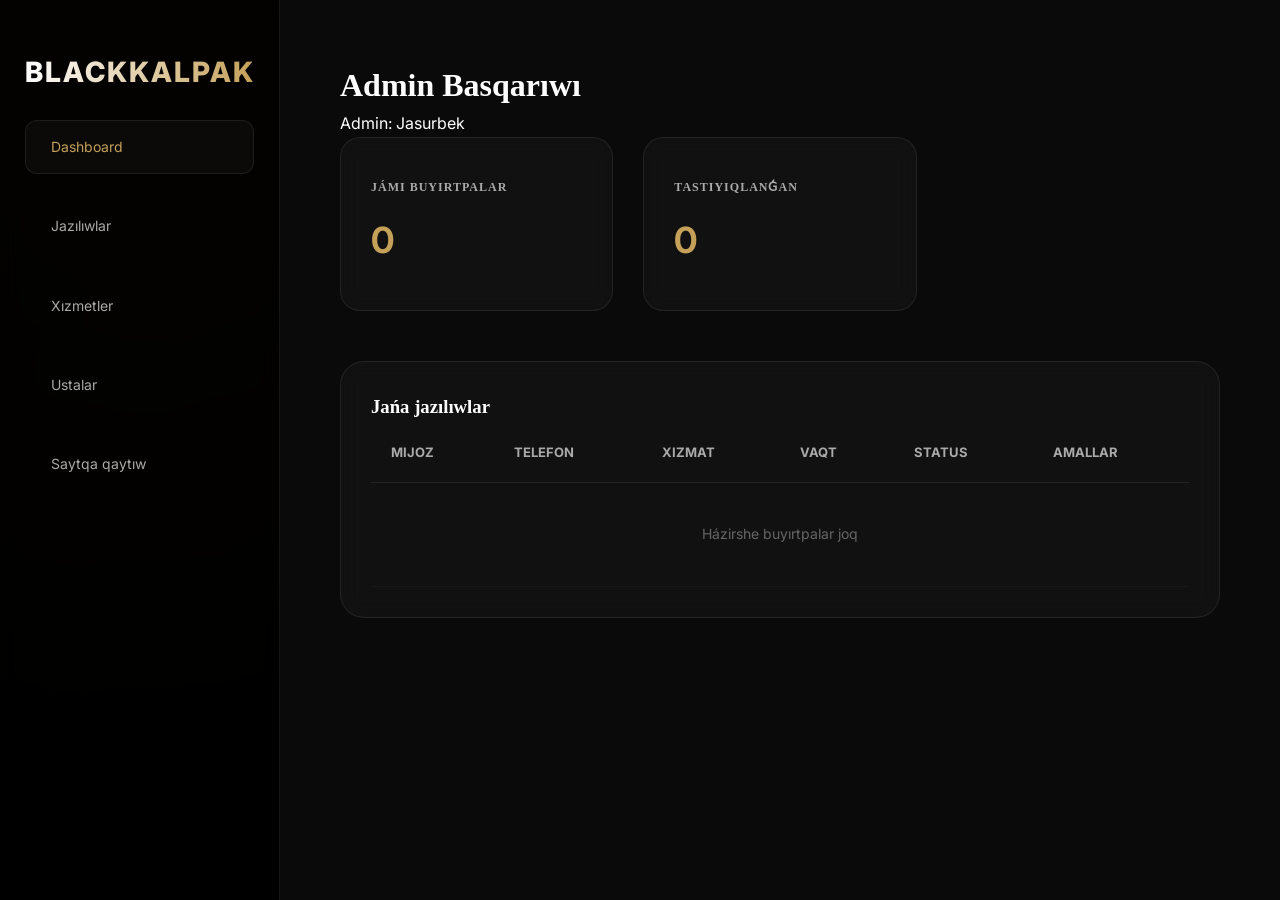
==== admin.html @ 0dd0037d "barber" ====
<!DOCTYPE html>
<html lang="uz">
<head>
    <meta charset="UTF-8">
    <meta name="viewport" content="width=device-width, initial-scale=1.0">
    <title>Admin Panel | BlackKalpak Barbershop</title>
    <link rel="preconnect" href="https://fonts.googleapis.com">
    <link rel="preconnect" href="https://fonts.gstatic.com" crossorigin>
    <link href="https://fonts.googleapis.com/css2?family=Inter:wght@300;400;600;700&display=swap" rel="stylesheet">
    <link rel="stylesheet" href="style.css">
    <style>
        body {
            display: flex;
            min-height: 100vh;
            background: var(--darker);
        }

        .sidebar {
            width: 280px;
            background: rgba(0,0,0,0.8);
            border-right: 1px solid var(--glass-border);
            padding: 50px 25px;
            display: flex;
            flex-direction: column;
            gap: 25px;
            backdrop-filter: blur(10px);
        }

        .main-content {
            flex: 1;
            padding: 60px;
            background: var(--dark);
            overflow-y: auto;
        }

        .nav-item {
            padding: 15px 25px;
            border-radius: 12px;
            color: var(--text-muted);
            text-decoration: none;
            transition: var(--transition);
            font-size: 14px;
            display: flex;
            align-items: center;
            gap: 15px;
            border: 1px solid transparent;
        }

        .nav-item.active, .nav-item:hover {
            background: var(--glass);
            color: var(--primary);
            border-color: var(--glass-border);
        }

        .stats-grid {
            display: grid;
            grid-template-columns: repeat(3, 1fr);
            gap: 30px;
            margin-bottom: 50px;
        }

        .stat-card {
            background: var(--glass);
            border: 1px solid var(--glass-border);
            padding: 40px 30px;
            border-radius: 20px;
            text-align: left;
            backdrop-filter: blur(10px);
        }

        .stat-card h3 {
            font-size: 12px;
            color: var(--text-muted);
            margin-bottom: 15px;
            text-transform: uppercase;
            letter-spacing: 1px;
        }

        .stat-card p {
            font-size: 36px;
            font-weight: 700;
            color: var(--primary);
        }

        .table-container {
            background: var(--glass);
            border: 1px solid var(--glass-border);
            border-radius: 24px;
            padding: 30px;
            backdrop-filter: blur(10px);
        }

        table { width: 100%; border-collapse: collapse; }
        th { text-align: left; padding: 20px; color: var(--text-muted); font-size: 13px; border-bottom: 1px solid var(--glass-border); text-transform: uppercase; }
        td { padding: 20px; border-bottom: 1px solid rgba(255,255,255,0.03); color: #fff; font-size: 14px; }

        .status { padding: 5px 12px; border-radius: 6px; font-size: 11px; font-weight: 600; text-transform: uppercase; }
        .status.confirmed { background: rgba(0, 255, 0, 0.1); color: #00ff00; }
        .status.pending { background: rgba(255, 255, 0, 0.1); color: #ffff00; }
    </style>
</head>
<body>
    <div class="sidebar">
        <div class="logo">BlackKalpak</div>
        <a href="#" class="nav-item active" data-view="dashboard">Dashboard</a>
        <a href="#" class="nav-item" data-view="bookings">Jazılıwlar</a>
        <a href="#" class="nav-item" data-view="services">Xızmetler</a>
        <a href="#" class="nav-item" data-view="masters">Ustalar</a>
        <a href="index.html" class="nav-item">Saytqa qaytıw</a>
    </div>

    <div class="main-content">
        <!-- Dashboard Section -->
        <div id="view-dashboard" class="view">
            <div class="header">
                <h1>Admin Basqarıwı</h1>
                <div class="user-info">Admin: Jasurbek</div>
            </div>
            
            <div class="stats-grid">
                <div class="stat-card">
                    <h3>Jámi buyırtpalar</h3>
                    <p id="stat-total">0</p>
                </div>
                <div class="stat-card">
                    <h3>Tastıyıqlanǵan</h3>
                    <p id="stat-confirmed">0</p>
                </div>
            </div>

            <div class="table-container">
                <h3>Jańa jazılıwlar</h3>
                <table>
                    <thead>
                        <tr>
                            <th>Mijoz</th>
                            <th>Telefon</th>
                            <th>Xizmat</th>
                            <th>Vaqt</th>
                            <th>Status</th>
                            <th>Amallar</th>
                        </tr>
                    </thead>
                    <tbody id="bookings-list">
                        <!-- Content will be dynamic -->
                    </tbody>
                </table>
            </div>
        </div>

        <!-- Placeholder Sections -->
        <div id="view-bookings" class="view" style="display: none;">
            <h1>Barcha yozilishlar</h1>
            <p style="color: #666; margin-top: 20px;">Filtrlar va barcha tarix bu yerda ko'rinadi.</p>
        </div>

        <div id="view-services" class="view" style="display: none;">
            <h1>Xizmatlar boshqaruvi</h1>
            <p style="color: #666; margin-top: 20px;">Yangi xizmat qo'shish yoki narxlarni o'zgartirish.</p>
        </div>

        <div id="view-masters" class="view" style="display: none;">
            <h1>Ustalar boshqaruvi</h1>
            <p style="color: #666; margin-top: 20px;">Ustalar ro'yxati va ularning jadvali.</p>
        </div>
    </div>

    <script>
        // View Switching
        document.querySelectorAll('.nav-item[data-view]').forEach(item => {
            item.addEventListener('click', (e) => {
                e.preventDefault();
                const view = item.getAttribute('data-view');
                
                // Toggle Links
                document.querySelectorAll('.nav-item').forEach(i => i.classList.remove('active'));
                item.classList.add('active');
                
                // Toggle Content
                document.querySelectorAll('.view').forEach(v => v.style.display = 'none');
                document.getElementById('view-' + view).style.display = 'block';
            });
        });

        const bookingsList = document.getElementById('bookings-list');
        const statTotal = document.getElementById('stat-total');
        const statConfirmed = document.getElementById('stat-confirmed');

        function updateAdminUI() {
            const bookings = JSON.parse(localStorage.getItem('bookings') || '[]');
            
            // Stats (Revenue removed as requested)
            if (statTotal) statTotal.innerText = bookings.length;
            if (statConfirmed) statConfirmed.innerText = bookings.filter(b => b.status === 'confirmed').length;

            // Table
            if (bookingsList) {
                bookingsList.innerHTML = bookings.length > 0 ? bookings.map((b, i) => `
                    <tr>
                        <td>${b.userName}</td>
                        <td style="color: var(--primary);">${b.userPhone || 'Mavjud emas'}</td>
                        <td>${b.service}</td>
                        <td>${b.time.replace('T', ' ')}</td>
                        <td><span class="status ${b.status}">${b.status === 'pending' ? 'Kutilmekte' : 'Tastıyıqlanǵan'}</span></td>
                        <td>
                            ${b.status === 'pending' ? `<button onclick="confirmBooking(${b.id})" class="btn btn-gold" style="padding: 8px 15px; font-size: 11px;">Tastıyıqlaw</button>` : ''}
                            <button onclick="deleteBooking(${b.id})" class="btn btn-outline" style="padding: 8px 15px; font-size: 11px; margin-left: 5px; color: #ff5555; border-color: rgba(255,0,0,0.3);">X</button>
                        </td>
                    </tr>
                `).join('') : '<tr><td colspan="6" style="text-align: center; color: #666; padding: 40px;">Házirshe buyırtpalar joq</td></tr>';
            }
        }

        window.confirmBooking = (id) => {
            let bookings = JSON.parse(localStorage.getItem('bookings') || '[]');
            const booking = bookings.find(b => b.id === id);
            if (booking) {
                booking.status = 'confirmed';
                localStorage.setItem('bookings', JSON.stringify(bookings));
                sendNotification(booking.userEmail, `Sizning "${booking.service}" uchun buyurtmangiz tasdiqlandi! Sizni kutib qolamiz.`);
                updateAdminUI();
            }
        };

        window.deleteBooking = (id) => {
            if (!confirm('Haqıyqattan da óshirmoqshisız ba?')) return;
            let bookings = JSON.parse(localStorage.getItem('bookings') || '[]');
            bookings = bookings.filter(b => b.id !== id);
            localStorage.setItem('bookings', JSON.stringify(bookings));
            updateAdminUI();
        };

        function sendNotification(email, msg) {
            const nt = JSON.parse(localStorage.getItem('notifications') || '[]');
            nt.unshift({ email, msg, time: new Date().toLocaleTimeString(), read: false });
            localStorage.setItem('notifications', JSON.stringify(nt));
        }

        updateAdminUI();
    </script>
</body>
</html>
---- style.css ----
/* Premium Barbershop Design System */

:root {
    --primary: #c5a059; /* Elegant Gold */
    --primary-light: #d4b880;
    --dark: #0a0a0a;
    --darker: #050505;
    --bg-light: #111111;
    --text-primary: #ffffff;
    --text-muted: #aaaaaa;
    --glass: rgba(255, 255, 255, 0.03);
    --glass-border: rgba(255, 255, 255, 0.08);
    --gold-glow: 0 0 20px rgba(197, 160, 89, 0.2);
    --transition: all 0.5s cubic-bezier(0.4, 0, 0.2, 1);
}

* {
    margin: 0;
    padding: 0;
    box-sizing: border-box;
}

html {
    scroll-behavior: smooth;
}

body {
    background: #000 url('hero.png') no-repeat center center / cover fixed;
    color: var(--text-primary);
    font-family: 'Inter', sans-serif;
    line-height: 1.6;
    overflow-x: hidden;
    position: relative;
}

/* Full-site warm dark overlay */
body::before {
    content: '';
    position: fixed;
    top: 0;
    left: 0;
    width: 100%;
    height: 100%;
    background:
        radial-gradient(circle at 15% 15%, rgba(197, 160, 89, 0.06) 0%, transparent 45%),
        radial-gradient(circle at 85% 85%, rgba(197, 160, 89, 0.06) 0%, transparent 45%),
        linear-gradient(135deg, rgba(10, 6, 0, 0.82) 0%, rgba(5, 3, 0, 0.75) 50%, rgba(0, 0, 0, 0.88) 100%);
    z-index: -2;
    pointer-events: none;
}

/* Floating gold dust particles */
body::after {
    content: '';
    position: fixed;
    top: 0;
    left: 0;
    width: 200%;
    height: 200%;
    background-image:
        radial-gradient(circle at 20% 30%, rgba(197, 160, 89, 0.12) 1.5px, transparent 1.5px),
        radial-gradient(circle at 70% 80%, rgba(197, 160, 89, 0.08) 2px, transparent 2px),
        radial-gradient(circle at 40% 10%, rgba(255, 255, 255, 0.04) 1px, transparent 1px);
    background-size: 300px 300px;
    animation: bgParticleMove 60s linear infinite;
    z-index: -1;
    pointer-events: none;
    opacity: 0.7;
}

@keyframes bgParticleMove {
    from { transform: translate(0, 0); }
    to { transform: translate(-100px, -200px); }
}

h1, h2, h3, h4 {
    font-family: 'Playfair Display', serif;
    font-weight: 700;
}

.container {
    max-width: 1200px;
    margin: 0 auto;
    padding: 0 20px;
}

/* Navbar Style */
.navbar {
    position: fixed;
    top: 0;
    width: 100%;
    z-index: 1000;
    padding: 20px 0;
    transition: var(--transition);
    background: transparent;
}

.navbar.scrolled {
    background: rgba(10, 10, 10, 0.95);
    backdrop-filter: blur(10px);
    padding: 15px 0;
    box-shadow: 0 2px 10px rgba(0,0,0,0.5);
}

.navbar .container {
    display: flex;
    justify-content: space-between;
    align-items: center;
}

.logo-container {
    display: flex;
    align-items: center;
    gap: 15px;
}

.logo {
    font-size: 28px;
    font-weight: 800;
    letter-spacing: 2px;
    color: #fff;
    cursor: pointer;
    background: linear-gradient(90deg, #fff, var(--primary));
    -webkit-background-clip: text;
    background-clip: text;
    -webkit-text-fill-color: transparent;
    text-transform: uppercase;
}

.logo.gold {
    background: linear-gradient(90deg, var(--primary), #fff);
    -webkit-background-clip: text;
    background-clip: text;
    -webkit-text-fill-color: transparent;
}

.scissors-icon {
    width: 28px;
    height: 28px;
    color: var(--primary);
    filter: drop-shadow(0 0 5px rgba(197, 160, 89, 0.3));
    transition: var(--transition);
}

.logo-container:hover .scissors-icon {
    transform: rotate(-15deg) scale(1.1);
    color: #fff;
}

.nav-links {
    display: flex;
    gap: 30px;
}

.nav-links a {
    color: var(--text-primary);
    text-decoration: none;
    font-size: 13px;
    font-weight: 500;
    text-transform: uppercase;
    letter-spacing: 2px;
    transition: var(--transition);
    position: relative;
    opacity: 0;
    transform: translateY(-10px);
    animation: navLinkFade 0.8s ease forwards;
}

.nav-links a::after {
    content: '';
    position: absolute;
    bottom: -5px; left: 0;
    width: 0; height: 1px;
    background: var(--primary);
    transition: width 0.3s ease;
}

.nav-links a:hover {
    color: var(--primary);
}

.nav-links a:hover::after {
    width: 100%;
}

/* Staggered animation for nav links */
.nav-links a:nth-child(1) { animation-delay: 5.5s; }
.nav-links a:nth-child(2) { animation-delay: 5.7s; }
.nav-links a:nth-child(3) { animation-delay: 5.9s; }
.nav-links a:nth-child(4) { animation-delay: 6.1s; }

@keyframes navLinkFade {
    to { opacity: 1; transform: translateY(0); }
}

.admin-link {
    font-size: 11px !important;
    background: rgba(255,255,255,0.05);
    padding: 4px 10px;
    border-radius: 4px;
    margin-left: 10px;
}

.actions {
    display: flex;
    align-items: center;
    gap: 20px;
}

/* Premium Button Animations */
.btn, button[type="submit"], .trigger-booking, .admin-btn {
    display: inline-block;
    padding: 14px 28px;
    font-size: 14px;
    font-weight: 600;
    text-transform: uppercase;
    letter-spacing: 1.5px;
    text-decoration: none;
    cursor: pointer;
    border: none;
    outline: none;
    position: relative;
    overflow: hidden;
    transition: all 0.4s cubic-bezier(0.175, 0.885, 0.32, 1.275) !important;
    transform-origin: center;
    border-radius: 12px !important;
    font-family: 'Inter', sans-serif;
}

.btn:active, button:active {
    transform: scale(0.95);
}

.btn-gold {
    background: var(--primary);
    color: #000;
    box-shadow: 0 4px 15px rgba(197, 160, 89, 0.2);
}

.btn-gold:hover {
    background: var(--primary-light);
    box-shadow: 0 8px 25px rgba(197, 160, 89, 0.4);
    transform: translateY(-3px) scale(1.02);
}

.btn-outline {
    background: transparent;
    border: 1px solid var(--primary) !important;
    color: var(--primary);
}

.btn-outline:hover {
    box-shadow: 0 0 20px rgba(197, 160, 89, 0.15);
    background: rgba(197, 160, 89, 0.1);
    transform: translateY(-2px);
}

/* Shimmer effect for premium buttons */
.btn::after {
    content: '';
    position: absolute;
    top: -50%;
    left: -50%;
    width: 200%;
    height: 200%;
    background: linear-gradient(45deg, transparent, rgba(255,255,255,0.1), transparent);
    transform: rotate(45deg);
    transition: 0.5s;
    pointer-events: none;
}

.btn:hover::after {
    left: 100%;
}

.shake {
    animation: shake 0.5s cubic-bezier(.36,.07,.19,.97) both;
}

@keyframes shake {
    10%, 90% { transform: translate3d(-1px, 0, 0); }
    20%, 80% { transform: translate3d(2px, 0, 0); }
    30%, 50%, 70% { transform: translate3d(-4px, 0, 0); }
    40%, 60% { transform: translate3d(4px, 0, 0); }
}

.lang-toggle {
    font-size: 12px;
    color: var(--text-muted);
    cursor: pointer;
}

/* Hero Section */
.hero {
    height: 100vh;
    display: flex;
    align-items: center;
    position: relative;
    background: transparent;
}

.hero-overlay {
    position: absolute;
    top: 0;
    left: 0;
    width: 100%;
    height: 100%;
    background: transparent;
}

.hero-content {
    position: relative;
    z-index: 1;
    max-width: 800px;
}

.hero h1 {
    font-size: 84px;
    line-height: 1;
    margin-bottom: 25px;
    letter-spacing: -2px;
    font-weight: 900;
    text-transform: uppercase;
    background: linear-gradient(90deg, #fff, var(--primary), #fff);
    background-size: 200% auto;
    -webkit-background-clip: text;
    background-clip: text;
    -webkit-text-fill-color: transparent;
    animation: titleShine 4s linear infinite;
}

@keyframes titleShine {
    to { background-position: 200% center; }
}

.hero p {
    font-size: 20px;
    color: var(--text-muted);
    margin-bottom: 45px;
    line-height: 1.6;
    font-weight: 300;
    letter-spacing: 0.5px;
}

.hero-btns {
    display: flex;
    gap: 15px;
}

/* Section Common */
.section {
    padding: 100px 0;
    background: transparent;
}

.section.bg-dark {
    background: transparent;
}

.bg-darker {
    background: transparent;
}

.section-title {
    font-size: 42px;
    margin-bottom: 50px;
    font-weight: 700;
}

.section-title.center {
    text-align: center;
}

.section-title.gold {
    color: var(--primary);
}

.section-title.white {
    color: #fff;
}

/* About Section Enhanced */
.about-images {
    position: relative;
    height: 500px;
}

.img-wrapper {
    position: absolute;
    border-radius: 16px;
    overflow: hidden;
    box-shadow: 0 20px 40px rgba(0,0,0,0.5);
    transition: var(--transition);
}

.img-wrapper img {
    width: 100%;
    height: 100%;
    object-fit: cover;
    transition: transform 0.6s ease;
}

.img-wrapper:hover img {
    transform: scale(1.1);
}

.main-img {
    width: 70%;
    height: 400px;
    top: 0; left: 0;
    z-index: 1;
}

.sub-img {
    width: 50%;
    height: 300px;
    bottom: 0; right: 0;
    z-index: 2;
    border: 5px solid var(--dark);
}

.about-stats {
    display: flex;
    gap: 40px;
    margin-top: 40px;
}

.stat-item span {
    font-size: 32px;
    font-weight: 700;
    color: var(--primary);
    font-family: 'Playfair Display', serif;
}

.stat-item p {
    font-size: 14px;
    color: var(--text-muted);
}

/* Barbados Section */
.barbados {
    background: transparent;
}

.glass-card {
    background: var(--glass);
    backdrop-filter: blur(20px);
    border: 1px solid var(--glass-border);
    border-radius: 24px;
    padding: 60px;
    display: grid;
    grid-template-columns: 1.2fr 1fr;
    gap: 60px;
    box-shadow: 0 20px 40px rgba(0,0,0,0.4);
}

.barbados-text h3 {
    font-size: 36px;
    margin-bottom: 20px;
    color: var(--primary);
}

.barbados-text p {
    font-size: 18px;
    color: var(--text-muted);
    margin-bottom: 40px;
}

.barbados-stat-grid {
    display: grid;
    grid-template-columns: 1fr;
    gap: 30px;
}

.b-stat {
    font-size: 16px;
    color: var(--text-muted);
    display: flex;
    align-items: center;
    gap: 15px;
}

.b-stat span {
    font-size: 32px;
    font-weight: 700;
    color: var(--primary);
    font-family: 'Playfair Display', serif;
}

@media (max-width: 991px) {
    .glass-card {
        grid-template-columns: 1fr;
        padding: 40px 30px;
    }
}
.services-grid {
    display: grid;
    grid-template-columns: repeat(auto-fit, minmax(250px, 1fr));
    gap: 30px;
}

.service-card {
    background: var(--glass);
    backdrop-filter: blur(10px);
    display: flex;
    flex-direction: column;
    align-items: center;
    padding: 60px 40px;
    border-radius: 20px;
    border: 1px solid var(--glass-border);
    transition: var(--transition);
    text-align: center;
}

.service-card h3 {
    font-size: 20px;
    margin-bottom: 15px;
    color: #fff;
}

.service-card p {
    color: var(--text-muted);
    font-size: 14px;
    margin-bottom: 20px;
}

.price {
    display: inline-block;
    padding: 8px 20px;
    margin-top: 25px;
    font-size: 20px;
    font-weight: 800;
    color: #1a1a1a;
    background: linear-gradient(45deg, #bf953f, #fcf6ba, #b38728, #fbf5b7, #aa771c);
    background-size: 200% 200%;
    animation: goldShine 3s infinite linear;
    border-radius: 3px;
    box-shadow: 0 10px 20px rgba(0,0,0,0.4);
    font-family: 'Playfair Display', serif;
    transition: all 0.4s ease;
    border: 1px solid rgba(255,255,255,0.4);
}

@keyframes goldShine {
    0% { background-position: 0% 50%; }
    50% { background-position: 100% 50%; }
    100% { background-position: 0% 50%; }
}

.service-card:hover .price {
    transform: scale(1.15) translateY(-5px);
    box-shadow: 0 15px 35px rgba(197, 160, 89, 0.6);
    filter: brightness(1.2);
}

.service-card.highlighted {
    border-color: var(--primary);
    transform: scale(1.05);
}

.service-card:hover {
    border-color: var(--primary);
    transform: translateY(-10px);
}

/* Masters Section */
.masters-grid {
    display: grid;
    grid-template-columns: repeat(auto-fit, minmax(300px, 1fr));
    gap: 40px;
}

.master-card {
    text-align: center;
    transition: var(--transition);
}

.master-img {
    width: 100%;
    aspect-ratio: 4/5;
    background: #222;
    border-radius: 12px;
    margin-bottom: 25px;
    overflow: hidden;
    filter: grayscale(100%);
    transition: var(--transition);
    border: 1px solid var(--glass-border);
}

.master-img img {
    width: 100%;
    height: 100%;
    object-fit: cover;
    transition: var(--transition);
}

.master-card:hover .master-img {
    filter: grayscale(0%);
    transform: scale(1.02);
}

.master-card h3 {
    font-size: 24px;
    margin-bottom: 5px;
}

.master-card p {
    color: var(--primary);
    text-transform: uppercase;
    font-size: 14px;
}

/* Footer */
.footer {
    padding: 80px 0 40px;
    border-top: 1px solid #222;
}

.footer-grid {
    display: grid;
    grid-template-columns: 2fr 1fr 1fr;
    gap: 60px;
    margin-bottom: 60px;
}

.footer-info p {
    color: var(--text-muted);
    margin-bottom: 10px;
}

.footer-links h4, .footer-social h4 {
    color: #fff;
    margin-bottom: 25px;
    font-family: 'Inter', sans-serif;
    font-size: 16px;
    text-transform: uppercase;
}

.footer-links a, .footer-social a {
    display: block;
    color: var(--text-muted);
    text-decoration: none;
    margin-bottom: 10px;
    transition: var(--transition);
}

.footer-links a:hover, .footer-social a:hover {
    color: var(--primary);
}

.footer-bottom {
    text-align: center;
    padding-top: 40px;
    border-top: 1px solid #222;
    color: var(--text-muted);
    font-size: 14px;
}

/* Animations */
.fade-up {
    animation: fadeUp 1s ease forwards;
    opacity: 0;
    transform: translateY(30px);
}

.delay-1 { animation-delay: 0.2s; }
.delay-2 { animation-delay: 0.4s; }

@keyframes fadeUp {
    to {
        opacity: 1;
        transform: translateY(0);
    }
}

/* Modal & Notifications */
.modal {
    display: none;
    position: fixed;
    top: 0; left: 0; width: 100%; height: 100%;
    background: rgba(0,0,0,0.8);
    backdrop-filter: blur(5px);
    z-index: 2000;
    align-items: center;
    justify-content: center;
}

.modal-content {
    width: 90%;
    max-width: 500px;
    padding: 40px;
    position: relative;
    grid-template-columns: 1fr;
}

.close-modal {
    position: absolute;
    top: 20px; right: 30px;
    font-size: 30px;
    cursor: pointer;
    color: #fff;
}

.modal .input-group { margin-bottom: 20px; }
.modal label { display: block; margin-bottom: 8px; font-size: 12px; color: #888; text-transform: uppercase; }
.modal select, .modal input {
    width: 100%;
    background: rgba(255,255,255,0.05);
    border: 1px solid rgba(255,255,255,0.1);
    padding: 12px;
    color: #fff;
    border-radius: 8px;
}

.noti-panel {
    position: fixed;
    top: 80px; right: 20px;
    width: 320px;
    max-height: 400px;
    overflow-y: auto;
    z-index: 1500;
    display: none;
    padding: 25px;
    grid-template-columns: 1fr;
}

.noti-panel.active { display: block; }
.noti-panel h3 { font-size: 18px; margin-bottom: 20px; color: var(--primary); }

.noti-btn {
    background: none;
    border: none;
    color: #fff;
    font-size: 20px;
    cursor: pointer;
    position: relative;
}

#noti-badge {
    position: absolute;
    top: -5px; right: -5px;
    background: red;
    color: #fff;
    border-radius: 50%;
    font-size: 10px;
    padding: 2px 5px;
}

.noti-item {
    background: rgba(255,255,255,0.02);
    border: 1px solid var(--glass-border);
    border-radius: 8px;
    padding: 12px;
    margin-bottom: 10px;
    font-size: 13px;
}
/* Reviews & Map */
.reviews-grid {
    display: grid;
    grid-template-columns: repeat(auto-fit, minmax(300px, 1fr));
    gap: 30px;
}

.review-card {
    background: var(--glass);
    border: 1px solid var(--glass-border);
    padding: 30px;
    border-radius: 20px;
    transition: var(--transition);
}

.review-card:hover {
    transform: translateY(-10px);
    border-color: var(--primary);
}

.rev-header {
    display: flex;
    justify-content: space-between;
    margin-bottom: 15px;
}

.rev-name { font-weight: 600; color: var(--primary); }
.rev-rating { color: #ffca28; }

.map-grid {
    display: grid;
    grid-template-columns: 1fr 1.5fr;
    gap: 20px;
    align-items: center;
}

@media (max-width: 991px) {
    .map-grid {
        grid-template-columns: 1fr;
    }
}

.noti-item.new { border-color: var(--primary); }

.gallery-item img {
    width: 100%;
    border-radius: 12px;
    mask-image: linear-gradient(to bottom, black 80%, transparent 100%);
}

/* Preloader Styles - Ultra Premium */
.preloader {
    position: fixed;
    top: 0; left: 0; width: 100%; height: 100%;
    background: radial-gradient(ellipse at center, #0f0f0f 0%, #000 100%);
    z-index: 10000;
    display: flex;
    align-items: center;
    justify-content: center;
    overflow: hidden;
    transition: all 1.5s cubic-bezier(0.7, 0, 0.3, 1);
}

/* Preloader background sparkles */
.preloader::before {
    content: '';
    position: absolute;
    width: 200%;
    height: 200%;
    background-image:
        radial-gradient(circle at 20% 20%, rgba(197, 160, 89, 0.12) 2px, transparent 2px),
        radial-gradient(circle at 80% 80%, rgba(197, 160, 89, 0.08) 1.5px, transparent 1.5px),
        radial-gradient(circle at 60% 30%, rgba(255,255,255,0.04) 1px, transparent 1px);
    background-size: 200px 200px;
    animation: bgParticleMove 20s linear infinite;
    pointer-events: none;
}

/* Gold ring glow */
.preloader::after {
    content: '';
    position: absolute;
    width: 350px; height: 350px;
    border-radius: 50%;
    background: radial-gradient(circle, rgba(197,160,89,0.08) 0%, transparent 70%);
    animation: pulseGlow 2s ease-in-out infinite;
    pointer-events: none;
}

@keyframes pulseGlow {
    0%, 100% { transform: scale(0.9); opacity: 0.5; }
    50% { transform: scale(1.1); opacity: 1; }
}

.preloader.hidden {
    opacity: 0;
    visibility: hidden;
    transform: scale(1.08);
}

.preloader-content {
    position: relative;
    z-index: 10;
    display: flex;
    flex-direction: column;
    align-items: center;
    gap: 0;
}

.preloader-scissors {
    color: var(--primary);
    filter: drop-shadow(0 0 25px rgba(197, 160, 89, 0.7));
    animation: clipMotion 1.8s infinite alternate ease-in-out;
    margin-bottom: 20px;
}

.loader-ring {
    position: absolute;
    top: 50%; left: 50%;
    transform: translate(-50%, -50%);
    width: 280px; height: 280px;
    border: 1px solid rgba(197, 160, 89, 0.1);
    border-top: 2px solid var(--primary);
    border-right: 2px solid var(--primary);
    border-radius: 50%;
    animation: rotateRing 1.8s linear infinite;
    box-shadow: 0 0 60px rgba(197, 160, 89, 0.15);
}

.preloader .logo {
    font-size: 56px;
    letter-spacing: 10px;
    font-weight: 900;
    text-transform: uppercase;
    position: relative;
    z-index: 1;
    background: linear-gradient(90deg, #c5a059, #fff, #c5a059);
    background-size: 200% auto;
    -webkit-background-clip: text;
    background-clip: text;
    -webkit-text-fill-color: transparent;
    animation: titleShine 2.5s linear infinite;
    margin-bottom: 8px;
}

.loader-bar {
    width: 220px;
    height: 2px;
    background: rgba(255,255,255,0.05);
    margin-top: 15px;
    position: relative;
    overflow: hidden;
    border-radius: 2px;
}

.loader-bar::after {
    content: '';
    position: absolute;
    top: 0; left: -100%;
    width: 100%; height: 100%;
    background: linear-gradient(90deg, transparent, var(--primary), #fff, var(--primary), transparent);
    animation: loadingProgress 2s infinite ease-in-out;
}

@keyframes rotateRing {
    to { transform: translate(-50%, -50%) rotate(360deg); }
}

@keyframes logoGlow {
    0%, 100% { filter: drop-shadow(0 0 10px rgba(197, 160, 89, 0.2)); transform: scale(1); }
    50% { filter: drop-shadow(0 0 30px rgba(197, 160, 89, 0.5)); transform: scale(1.02); }
}

@keyframes clipMotion {
    0% { transform: scale(1) rotate(-15deg); opacity: 0.7; filter: drop-shadow(0 0 15px rgba(197,160,89,0.5)); }
    100% { transform: scale(1.25) rotate(15deg); filter: drop-shadow(0 0 40px rgba(197,160,89,0.9)); opacity: 1; }
}

@keyframes loadingProgress {
    0% { left: -100%; }
    100% { left: 100%; }
}
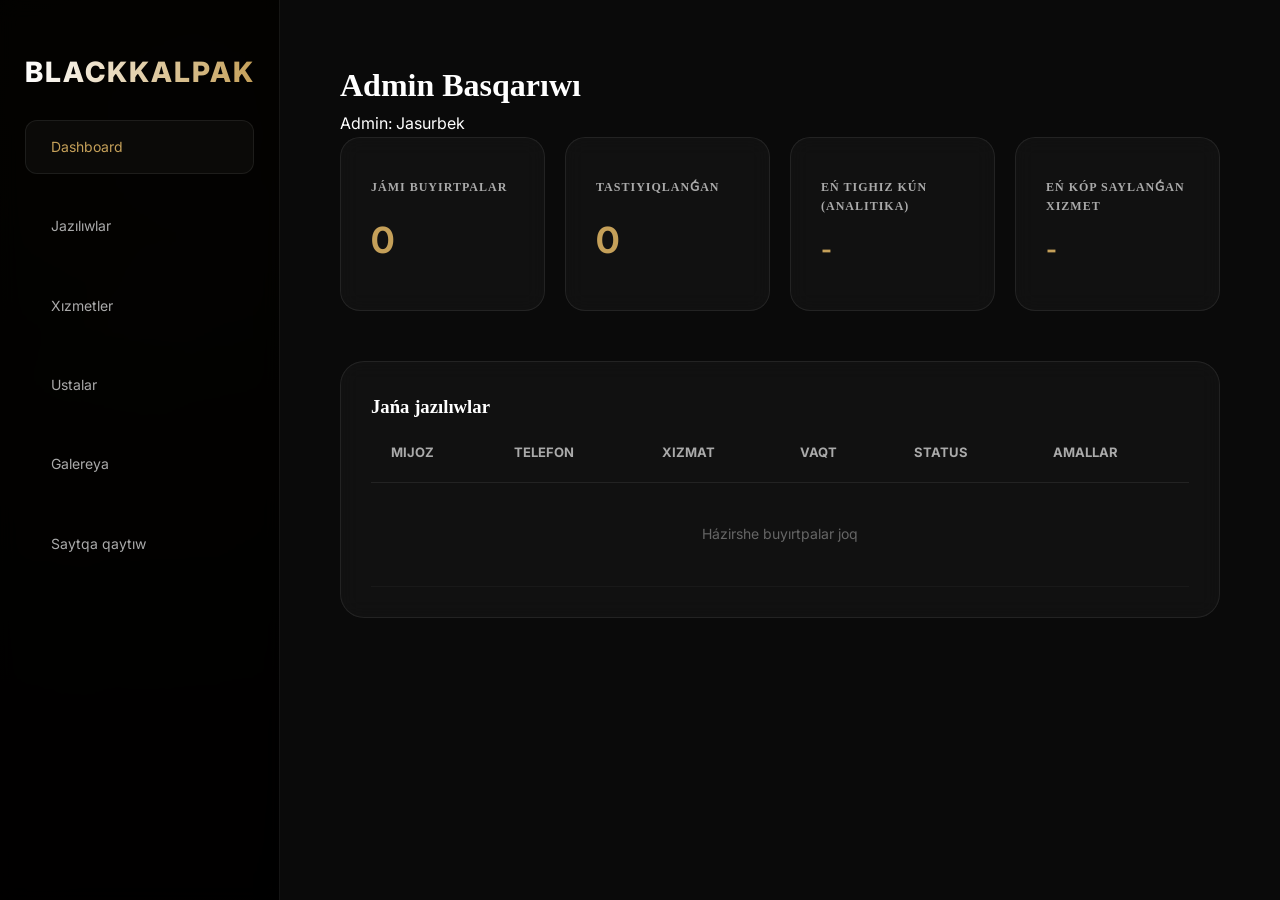
==== commit 99371374: "barber" ====
--- a/admin.html
+++ b/admin.html
@@ -54,8 +54,8 @@
 
         .stats-grid {
             display: grid;
-            grid-template-columns: repeat(3, 1fr);
-            gap: 30px;
+            grid-template-columns: repeat(4, 1fr);
+            gap: 20px;
             margin-bottom: 50px;
         }
 
@@ -97,6 +97,18 @@
         .status { padding: 5px 12px; border-radius: 6px; font-size: 11px; font-weight: 600; text-transform: uppercase; }
         .status.confirmed { background: rgba(0, 255, 0, 0.1); color: #00ff00; }
         .status.pending { background: rgba(255, 255, 0, 0.1); color: #ffff00; }
+
+        .admin-input {
+            background: rgba(255,255,255,0.05);
+            border: 1px solid rgba(255,255,255,0.1);
+            border-radius: 8px;
+            padding: 12px 18px;
+            color: #fff;
+            font-family: inherit;
+            width: 100%;
+        }
+        .admin-input:focus { border-color: var(--primary); outline: none; }
+        .flex-row { display: flex; gap: 15px; align-items: center; }
     </style>
 </head>
 <body>
@@ -106,6 +118,7 @@
         <a href="#" class="nav-item" data-view="bookings">Jazılıwlar</a>
         <a href="#" class="nav-item" data-view="services">Xızmetler</a>
         <a href="#" class="nav-item" data-view="masters">Ustalar</a>
+        <a href="#" class="nav-item" data-view="gallery">Galereya</a>
         <a href="index.html" class="nav-item">Saytqa qaytıw</a>
     </div>
 
@@ -125,6 +138,14 @@
                 <div class="stat-card">
                     <h3>Tastıyıqlanǵan</h3>
                     <p id="stat-confirmed">0</p>
+                </div>
+                <div class="stat-card">
+                    <h3>Eń tighiz kún (Analitika)</h3>
+                    <p id="stat-busiest" style="font-size: 24px;">-</p>
+                </div>
+                <div class="stat-card">
+                    <h3>Eń kóp saylanǵan xızmet</h3>
+                    <p id="stat-popular-service" style="font-size: 24px;">-</p>
                 </div>
             </div>
 
@@ -150,18 +171,76 @@
 
         <!-- Placeholder Sections -->
         <div id="view-bookings" class="view" style="display: none;">
-            <h1>Barcha yozilishlar</h1>
-            <p style="color: #666; margin-top: 20px;">Filtrlar va barcha tarix bu yerda ko'rinadi.</p>
+            <div class="header">
+                <h1>Barlıql jazılıwlar</h1>
+            </div>
+            <div class="table-container">
+                <p style="color: #666; margin-top: 20px;">Tariyx hám filtrlar tez kunda...</p>
+            </div>
         </div>
 
         <div id="view-services" class="view" style="display: none;">
-            <h1>Xizmatlar boshqaruvi</h1>
-            <p style="color: #666; margin-top: 20px;">Yangi xizmat qo'shish yoki narxlarni o'zgartirish.</p>
+            <div class="header">
+                <h1>Xızmetler hám Narxlar</h1>
+            </div>
+            <div class="table-container">
+                <table style="width: 100%;">
+                    <thead>
+                        <tr>
+                            <th>Xızmet atı</th>
+                            <th>Narxı</th>
+                            <th>Saqlaw</th>
+                        </tr>
+                    </thead>
+                    <tbody id="admin-services-list">
+                    </tbody>
+                </table>
+            </div>
         </div>
 
         <div id="view-masters" class="view" style="display: none;">
-            <h1>Ustalar boshqaruvi</h1>
-            <p style="color: #666; margin-top: 20px;">Ustalar ro'yxati va ularning jadvali.</p>
+            <div class="header">
+                <h1>Ustalar basqarıwı</h1>
+            </div>
+            <div class="table-container" style="margin-bottom: 30px;">
+                <h3 style="margin-bottom: 20px;">Jańa usta qosıw</h3>
+                <div class="flex-row" style="display: grid; grid-template-columns: 1fr 1fr 2fr auto; gap: 15px;">
+                    <input type="text" id="new-mst-name" class="admin-input" placeholder="Isimi (Mıs., Azamat)">
+                    <input type="text" id="new-mst-role" class="admin-input" placeholder="Kásibi (Mıs., Top Master)">
+                    <input type="text" id="new-mst-img" class="admin-input" placeholder="Rasm URL">
+                    <button onclick="addMaster()" class="btn btn-gold" style="white-space: nowrap; padding: 12px 30px; height: 100%; display: flex; align-items: center; justify-content: center; border-radius: 8px; font-weight: 700;">Qosıw</button>
+                </div>
+            </div>
+            <div class="table-container">
+                <table style="width: 100%;">
+                    <thead>
+                        <tr>
+                            <th>Rasm</th>
+                            <th>Isim</th>
+                            <th>Kásibi</th>
+                            <th>Amallar</th>
+                        </tr>
+                    </thead>
+                    <tbody id="admin-masters-list">
+                    </tbody>
+                </table>
+            </div>
+        </div>
+
+        <div id="view-gallery" class="view" style="display: none;">
+            <div class="header">
+                <h1>Galereya (Jumıslarımız)</h1>
+            </div>
+            <div class="table-container" style="margin-bottom: 30px;">
+                <h3>Jańa foto qosıw</h3>
+                <div class="flex-row" style="margin-top: 15px;">
+                    <input type="text" id="new-gal-img" class="admin-input" placeholder="Foto URL (Unsplash h.b.)">
+                    <button onclick="addGalleryItem()" class="btn btn-gold" style="white-space: nowrap;">Qosıw</button>
+                </div>
+            </div>
+            <div id="admin-gallery-list" style="display: grid; grid-template-columns: repeat(auto-fill, minmax(200px, 1fr)); gap: 20px;">
+                <!-- Dynamic Gallery Items -->
+            </div>
         </div>
     </div>
 
@@ -189,9 +268,44 @@
         function updateAdminUI() {
             const bookings = JSON.parse(localStorage.getItem('bookings') || '[]');
             
-            // Stats (Revenue removed as requested)
+            // Stats
             if (statTotal) statTotal.innerText = bookings.length;
             if (statConfirmed) statConfirmed.innerText = bookings.filter(b => b.status === 'confirmed').length;
+
+            // Analytics: Busiest Day
+            const statBusiest = document.getElementById('stat-busiest');
+            if (statBusiest) {
+                const dayCounts = {};
+                bookings.forEach(b => {
+                    const date = b.time.split('T')[0];
+                    dayCounts[date] = (dayCounts[date] || 0) + 1;
+                });
+                let maxDay = '-', maxCount = 0;
+                for (let day in dayCounts) {
+                    if (dayCounts[day] > maxCount) {
+                        maxCount = dayCounts[day];
+                        maxDay = day;
+                    }
+                }
+                statBusiest.innerText = maxCount > 0 ? `${maxDay} (${maxCount} mijoz)` : '-';
+            }
+
+            // Analytics: Most Popular Service
+            const statService = document.getElementById('stat-popular-service');
+            if (statService) {
+                const svcCounts = {};
+                bookings.forEach(b => {
+                    svcCounts[b.service] = (svcCounts[b.service] || 0) + 1;
+                });
+                let popularSvc = '-', maxCount = 0;
+                for (let svc in svcCounts) {
+                    if (svcCounts[svc] > maxCount) {
+                        maxCount = svcCounts[svc];
+                        popularSvc = svc;
+                    }
+                }
+                statService.innerText = popularSvc;
+            }
 
             // Table
             if (bookingsList) {
@@ -209,6 +323,45 @@
                     </tr>
                 `).join('') : '<tr><td colspan="6" style="text-align: center; color: #666; padding: 40px;">Házirshe buyırtpalar joq</td></tr>';
             }
+
+            // Update Services List
+            const servicesList = document.getElementById('admin-services-list');
+            if (servicesList) {
+                const services = JSON.parse(localStorage.getItem('services') || '[]');
+                servicesList.innerHTML = services.map(s => `
+                    <tr>
+                        <td><b>${s.name}</b></td>
+                        <td><input type="text" id="svc-price-${s.id}" class="admin-input" value="${s.price}"></td>
+                        <td><button onclick="saveService(${s.id})" class="btn btn-gold" style="padding: 8px 15px; font-size: 11px;">Saqlaw</button></td>
+                    </tr>
+                `).join('');
+            }
+
+            // Update Masters List
+            const mastersList = document.getElementById('admin-masters-list');
+            if (mastersList) {
+                const masters = JSON.parse(localStorage.getItem('masters') || '[]');
+                mastersList.innerHTML = masters.map(m => `
+                    <tr>
+                        <td><img src="${m.image}" alt="${m.name}" style="width: 50px; height: 50px; border-radius: 50%; object-fit: cover;"></td>
+                        <td><b>${m.name}</b></td>
+                        <td>${m.role}</td>
+                        <td><button onclick="deleteMaster(${m.id})" class="btn btn-outline" style="padding: 8px 15px; font-size: 11px; color: #ff5555; border-color: rgba(255,0,0,0.3);">Óshiriw</button></td>
+                    </tr>
+                `).join('');
+            }
+
+            // Update Admin Gallery
+            const adminGalList = document.getElementById('admin-gallery-list');
+            if (adminGalList) {
+                const gallery = JSON.parse(localStorage.getItem('gallery') || '[]');
+                adminGalList.innerHTML = gallery.map(item => `
+                    <div class="stat-card" style="padding: 15px; position: relative;">
+                        <img src="${item.image}" style="width: 100%; aspect-ratio:1; object-fit: cover; border-radius: 10px; margin-bottom: 10px;">
+                        <button onclick="deleteGalleryItem(${item.id})" class="btn btn-outline" style="width: 100%; font-size: 11px; color: #ff5555;">Óshiriw</button>
+                    </div>
+                `).join('');
+            }
         }
 
         window.confirmBooking = (id) => {
@@ -236,6 +389,67 @@
             localStorage.setItem('notifications', JSON.stringify(nt));
         }
 
+        window.saveService = (id) => {
+            const price = document.getElementById(`svc-price-${id}`).value;
+            let services = JSON.parse(localStorage.getItem('services') || '[]');
+            const index = services.findIndex(s => s.id === id);
+            if (index !== -1) {
+                services[index].price = price;
+                localStorage.setItem('services', JSON.stringify(services));
+                alert('Xızmet narxı jańalandı!');
+                updateAdminUI();
+            }
+        };
+
+        window.addMaster = () => {
+            const name = document.getElementById('new-mst-name').value;
+            const role = document.getElementById('new-mst-role').value;
+            const image = document.getElementById('new-mst-img').value;
+
+            if (!name || !role || !image) {
+                alert('Barlıq maydanlardı toldırıń!');
+                return;
+            }
+
+            let masters = JSON.parse(localStorage.getItem('masters') || '[]');
+            masters.push({ id: Date.now(), name, role, image });
+            localStorage.setItem('masters', JSON.stringify(masters));
+            
+            document.getElementById('new-mst-name').value = '';
+            document.getElementById('new-mst-role').value = '';
+            document.getElementById('new-mst-img').value = '';
+            
+            alert('Jańa usta qosıldı!');
+            updateAdminUI();
+        };
+
+        window.deleteMaster = (id) => {
+            if (!confirm('Haqıyqattan da ustanı óshirmoqshisız ba?')) return;
+            let masters = JSON.parse(localStorage.getItem('masters') || '[]');
+            masters = masters.filter(m => m.id !== id);
+            localStorage.setItem('masters', JSON.stringify(masters));
+            updateAdminUI();
+        };
+
+        window.addGalleryItem = () => {
+            const image = document.getElementById('new-gal-img').value;
+            if (!image) { alert('Foto URL manzilin kiriting!'); return; }
+            let gallery = JSON.parse(localStorage.getItem('gallery') || '[]');
+            gallery.unshift({ id: Date.now(), image });
+            localStorage.setItem('gallery', JSON.stringify(gallery));
+            document.getElementById('new-gal-img').value = '';
+            alert('Foto qosıldı!');
+            updateAdminUI();
+        };
+
+        window.deleteGalleryItem = (id) => {
+            if (!confirm('Bul fotonı óshirmoqshisız ba?')) return;
+            let gallery = JSON.parse(localStorage.getItem('gallery') || '[]');
+            gallery = gallery.filter(item => item.id !== id);
+            localStorage.setItem('gallery', JSON.stringify(gallery));
+            updateAdminUI();
+        };
+
         updateAdminUI();
     </script>
 </body>
--- a/style.css
+++ b/style.css
@@ -193,6 +193,30 @@
     to { opacity: 1; transform: translateY(0); }
 }
 
+.user-profile-link {
+    font-size: 13px !important;
+    font-weight: 700;
+    text-transform: uppercase;
+    color: var(--primary) !important;
+    text-decoration: none;
+    padding: 8px 16px;
+    border: 1px solid rgba(197, 160, 89, 0.3);
+    border-radius: 20px;
+    background: rgba(197, 160, 89, 0.05);
+    transition: all 0.3s ease;
+    display: inline-flex;
+    align-items: center;
+    gap: 8px;
+    letter-spacing: 1px;
+}
+
+.user-profile-link:hover {
+    background: var(--primary);
+    color: #000 !important;
+    box-shadow: 0 0 15px rgba(197, 160, 89, 0.5);
+    transform: translateY(-2px);
+}
+
 .admin-link {
     font-size: 11px !important;
     background: rgba(255,255,255,0.05);
@@ -798,10 +822,29 @@
 
 .noti-item.new { border-color: var(--primary); }
 
+.gallery-grid {
+    display: grid;
+    grid-template-columns: repeat(auto-fill, minmax(280px, 1fr));
+    gap: 20px;
+}
+
+.gallery-item {
+    border-radius: 12px;
+    overflow: hidden;
+    position: relative;
+    aspect-ratio: 1 / 1;
+    border: 1px solid var(--glass-border);
+}
+
 .gallery-item img {
     width: 100%;
-    border-radius: 12px;
-    mask-image: linear-gradient(to bottom, black 80%, transparent 100%);
+    height: 100%;
+    object-fit: cover;
+    transition: transform 0.5s ease;
+}
+
+.gallery-item:hover img {
+    transform: scale(1.1);
 }
 
 /* Preloader Styles - Ultra Premium */
